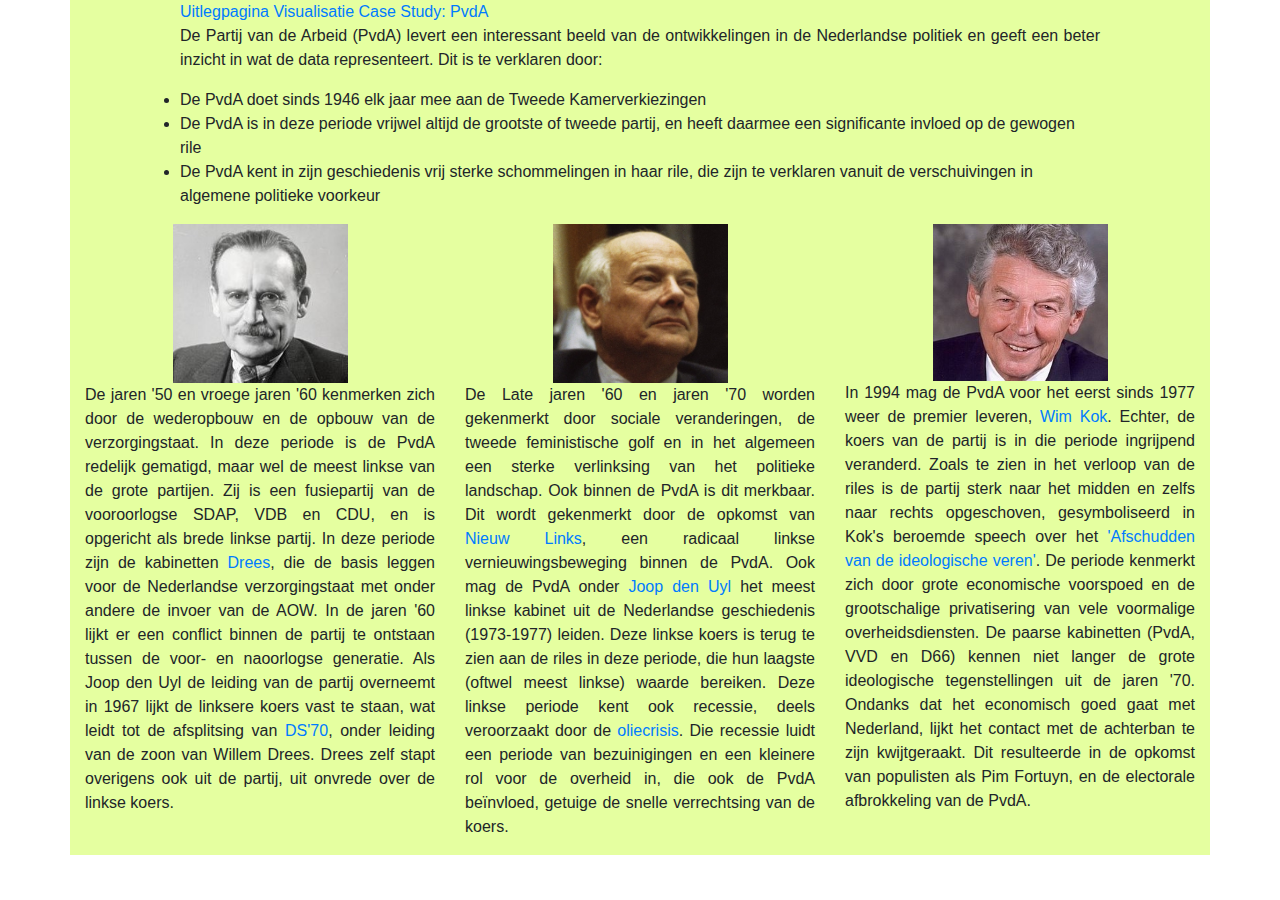
==== casestudy.html @ 3cb7ce27 "JA 24-06-2019" ====
<!-- Joos Akkerman (11304723)
MPROG Project
This file visualizes three graphs that are linked, and visualize changes in political preferences in
the Netherlands -->

<!DOCTYPE html>
<html>
  <head>
    <link rel="stylesheet" type="text/css" href="project.css">
    <link rel="stylesheet" href="https://stackpath.bootstrapcdn.com/bootstrap/4.3.1/css/bootstrap.min.css" integrity="sha384-ggOyR0iXCbMQv3Xipma34MD+dH/1fQ784/j6cY/iJTQUOhcWr7x9JvoRxT2MZw1T" crossorigin="anonymous">
    <script src="https://stackpath.bootstrapcdn.com/bootstrap/4.3.1/js/bootstrap.min.js" integrity="sha384-JjSmVgyd0p3pXB1rRibZUAYoIIy6OrQ6VrjIEaFf/nJGzIxFDsf4x0xIM+B07jRM" crossorigin="anonymous"></script>
    <meta charset="utf-8">
    <title>Politieke Verschuivingen</title>

    <script src="https://d3js.org/d3.v5.min.js"></script>
    <script>
      d3v5 = d3;
      window.d3 = null;
    </script>

    <script src="drawrilePvdA.js"></script>

  </head>

  <body>

    <div class="container">

      <div class="row">

        <div class="col-sm-1"></div>

        <div class="col-sm-10">
          <a href="index.html">Uitlegpagina</a>
          <a href="visualization.html">Visualisatie</a>
          <a href="casestudy.html">Case Study: PvdA</a>
        </div>

      </div>

      <div class="row">

        <div class="col-sm-1"></div>

        <div class="col-sm-10">

          <p>
            De Partij van de Arbeid (PvdA) levert een interessant beeld van de ontwikkelingen in de Nederlandse politiek en geeft een beter
            inzicht in wat de data representeert. Dit is te verklaren door:
            <li>De PvdA doet sinds 1946 elk jaar mee aan de Tweede Kamerverkiezingen</li>
            <li>De PvdA is in deze periode vrijwel altijd de grootste of tweede partij, en heeft daarmee een significante invloed op de
              gewogen rile </li>
            <li>De PvdA kent in zijn geschiedenis vrij sterke schommelingen in haar rile, die zijn te verklaren vanuit de verschuivingen in
              algemene politieke voorkeur</li>

          </p>

        </div>

      </div>

      <div class="row">

        <div class="col-sm-1"></div>

        <div class="col-sm-10">

          <div id="linechart"></div>

        </div>

      </div>

      <div class="row">

        <!-- <div class="col-sm-2"></div> -->

        <div class="col-sm-4">
          <img src="Img/Drees.jpg" width="200px">
          <p>
            De jaren '50 en vroege jaren '60 kenmerken zich door de wederopbouw en de opbouw van de verzorgingstaat. In deze periode is de PvdA
            redelijk gematigd, maar wel de meest linkse van de grote partijen. Zij is een fusiepartij van de vooroorlogse SDAP, VDB en CDU, en is
            opgericht als brede linkse partij. In deze periode zijn de kabinetten <a href="https://www.parlement.com/id/vg09ll01jztw/w_willem_drees">Drees</a>,
            die de basis leggen voor de Nederlandse verzorgingstaat met onder andere de invoer van de AOW. In de jaren '60 lijkt er een conflict
            binnen de partij te ontstaan tussen de voor- en naoorlogse generatie. Als Joop den Uyl de leiding van de partij overneemt in 1967 lijkt
            de linksere koers vast te staan, wat leidt tot de afsplitsing van <a href="https://www.parlement.com/id/vh8lnhrp8wth/democratisch_socialisten_1970_ds_70">DS'70</a>,
            onder leiding van de zoon van Willem Drees. Drees zelf stapt overigens ook uit de partij, uit onvrede over de linkse koers.
          </p>
        </div>

        <div class="col-sm-4">
          <img src="Img/DenUyl.jpg" width="200px">
          <p>
            De Late jaren '60 en jaren '70 worden gekenmerkt door sociale veranderingen, de tweede feministische golf en in het algemeen een sterke
            verlinksing van het politieke landschap. Ook binnen de PvdA is dit merkbaar. Dit wordt gekenmerkt door de opkomst van <a href="https://nl.wikipedia.org/wiki/Nieuw_Links_(PvdA)">Nieuw Links</a>,
            een radicaal linkse vernieuwingsbeweging binnen de PvdA. Ook mag de PvdA onder <a href="https://www.parlement.com/id/vg09llb6zoz6/j_m_joop_den_uyl">Joop den Uyl</a>
            het meest linkse kabinet uit de Nederlandse geschiedenis (1973-1977) leiden. Deze linkse koers is terug te zien aan de riles in
            deze periode, die hun laagste (oftwel meest linkse) waarde bereiken. Deze linkse periode kent ook recessie, deels veroorzaakt
            door de <a href="https://nl.wikipedia.org/wiki/Oliecrisis_van_1973">oliecrisis</a>. Die recessie luidt een periode van bezuinigingen
            en een kleinere rol voor de overheid in, die ook de PvdA beïnvloed, getuige de snelle verrechtsing van de koers.
          </p>
        </div>

        <div class="col-sm-4">
          <img src="Img/Kok.jpg" width="200px">
          <p>
            In 1994 mag de PvdA voor het eerst sinds 1977 weer de premier leveren, <a href="https://www.parlement.com/id/vg09lloazsxv/w_wim_kok">Wim Kok</a>.
            Echter, de koers van de partij is in die periode ingrijpend veranderd. Zoals te zien in het verloop van de riles is de partij sterk naar het
            midden en zelfs naar rechts opgeschoven, gesymboliseerd in Kok's beroemde speech over het <a href="https://www.volkskrant.nl/nieuws-achtergrond/het-afschudden-van-ideologische-veren-is-voor-een-politieke-partij-ook-een-bevrijdende-ervaring-pvda-moet-van-kok-naar-het-politieke-midden~b8d213a6/".>'Afschudden van de ideologische veren'</a>.
            De periode kenmerkt zich door grote economische voorspoed en de grootschalige privatisering van vele voormalige overheidsdiensten.
            De paarse kabinetten (PvdA, VVD en D66) kennen niet langer de grote ideologische tegenstellingen uit de jaren '70. Ondanks
            dat het economisch goed gaat met Nederland, lijkt het contact met de achterban te zijn kwijtgeraakt. Dit resulteerde in de opkomst van
            populisten als Pim Fortuyn, en de electorale afbrokkeling van de PvdA.
          </p>
        </div>



      </div>


    </div>

  </body>

</html>
---- project.css ----
.selector-for-some-widget {
  box-sizing: content-box;
}

#page {
  width: 1000px;
}

.container {
  background-color: rgb(229, 255, 160);
}

.title {
  font-family: arial;
  text-align: center;
  font-size: large;
  margin-top: 20px
}

/* #map {
  position:absolute;
  width: 40%;
  height: 700px;
  /* left: 0px */
/* } */

/* #linechart {
  position:absolute;
  width: 60%;
  height: 300px;
  right: 0px;
} */

/* #changechart {
  position: absolute;
  width: 60%;
  height: 250px;
  top: 350px;
  right: 0px;
} */

.d3-tip {
  line-height: 1;
  padding: 12px;
  background: rgb(86, 1, 237);
  color: #fff;
  border-radius: 1px;
  font-family: arial;
  font-size: 12px;
}

/* Dropdown Button */
.dropbtn {
  background-color: #3498DB;
  color: white;
  padding: 16px;
  font-size: 16px;
  border: none;
  cursor: pointer;
}

/* Dropdown button on hover & focus */
.dropbtn:hover, .dropbtn:focus {
  background-color: #2980B9;
}

/* The container <div> - needed to position the dropdown content */
.dropdown {
  position: relative;
  display: inline-block;
}

/* Dropdown Content (Hidden by Default) */
.dropdown-content {
  display: none;
  position: absolute;
  background-color: #f1f1f1;
  min-width: 160px;
  box-shadow: 0px 8px 16px 0px rgba(0,0,0,0.2);
  z-index: 1;
}

/* Links inside the dropdown */
.dropdown-content a {
  color: black;
  padding: 12px 16px;
  text-decoration: none;
  display: block;
}

/* Change color of dropdown links on hover */
.dropdown-content a:hover {background-color: #ddd}

/* Show the dropdown menu (use JS to add this class to the .dropdown-content container when the user clicks on the dropdown button) */
.show {display:block;}

#placeholder {
  margin-top: 100px;
}

img {
  display: block;
  margin-left: auto;
  margin-right: auto;
  width: 50%;
}

p {
  text-align: justify;
}
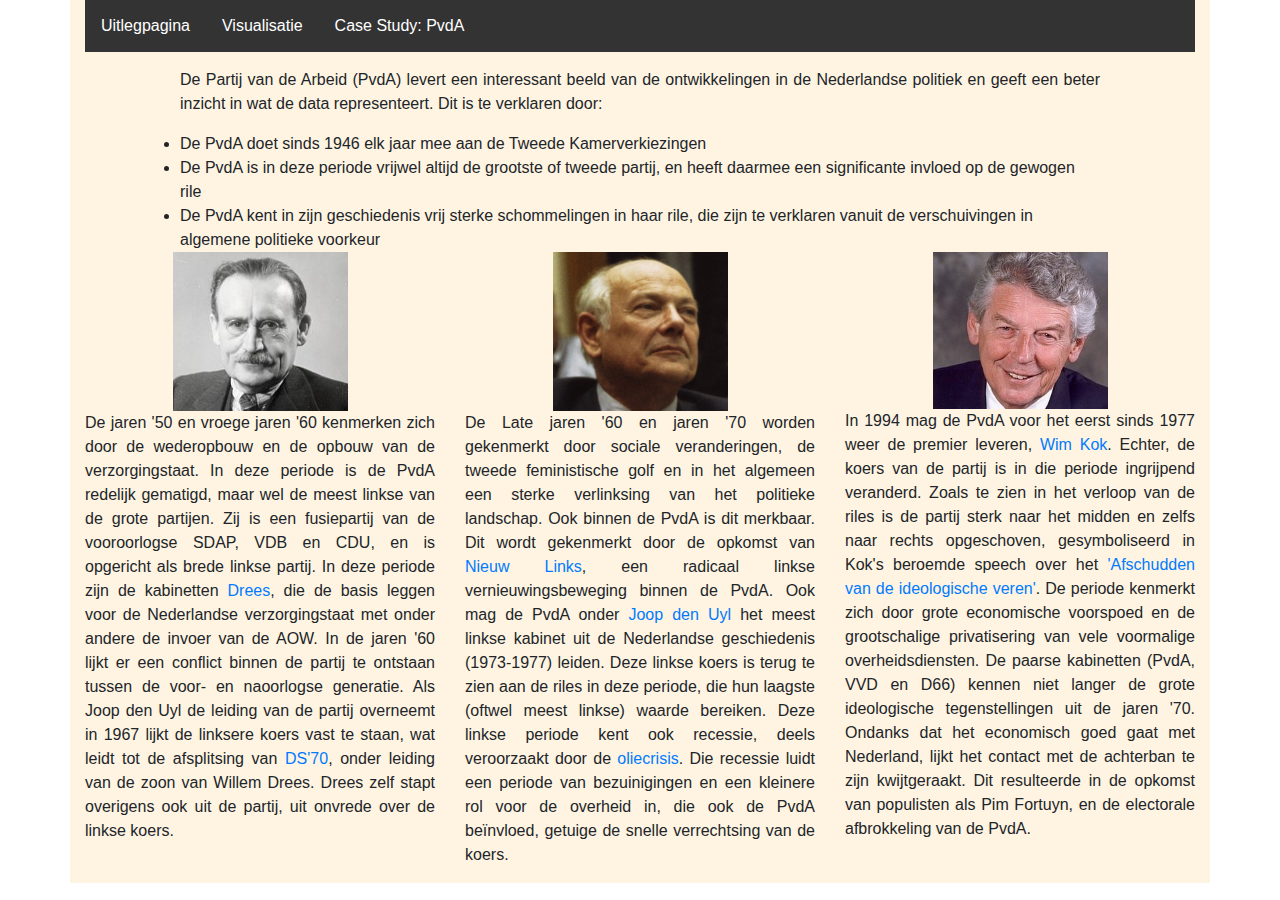
==== commit 7f395b21: "JA 25-06-2019 (2)" ====
--- a/casestudy.html
+++ b/casestudy.html
@@ -18,7 +18,7 @@
       window.d3 = null;
     </script>
 
-    <script src="drawrilePvdA.js"></script>
+    <script src="js/drawrilePvdA.js"></script>
 
   </head>
 
@@ -28,12 +28,12 @@
 
       <div class="row">
 
-        <div class="col-sm-1"></div>
-
-        <div class="col-sm-10">
-          <a href="index.html">Uitlegpagina</a>
-          <a href="visualization.html">Visualisatie</a>
-          <a href="casestudy.html">Case Study: PvdA</a>
+        <div class="col-sm-12">
+          <ul>
+            <li><a href="index.html">Uitlegpagina</a></li>
+            <li><a href="visualization.html">Visualisatie</a></li>
+            <li><a href="casestudy.html">Case Study: PvdA</a></li>
+          </ul>
         </div>
 
       </div>
--- a/project.css
+++ b/project.css
@@ -1,5 +1,29 @@
 .selector-for-some-widget {
   box-sizing: content-box;
+}
+
+ul {
+  list-style-type: none;
+  margin: 0;
+  padding: 0;
+  overflow: hidden;
+  background-color: #333;
+}
+
+li {
+  float: left;
+}
+
+li a {
+  display: block;
+  color: white;
+  text-align: center;
+  padding: 14px 16px;
+  text-decoration: none;
+}
+
+li a:hover {
+  background-color: #111;
 }
 
 #page {
@@ -7,7 +31,7 @@
 }
 
 .container {
-  background-color: rgb(229, 255, 160);
+  background-color: rgb(255, 244, 226);
 }
 
 .title {
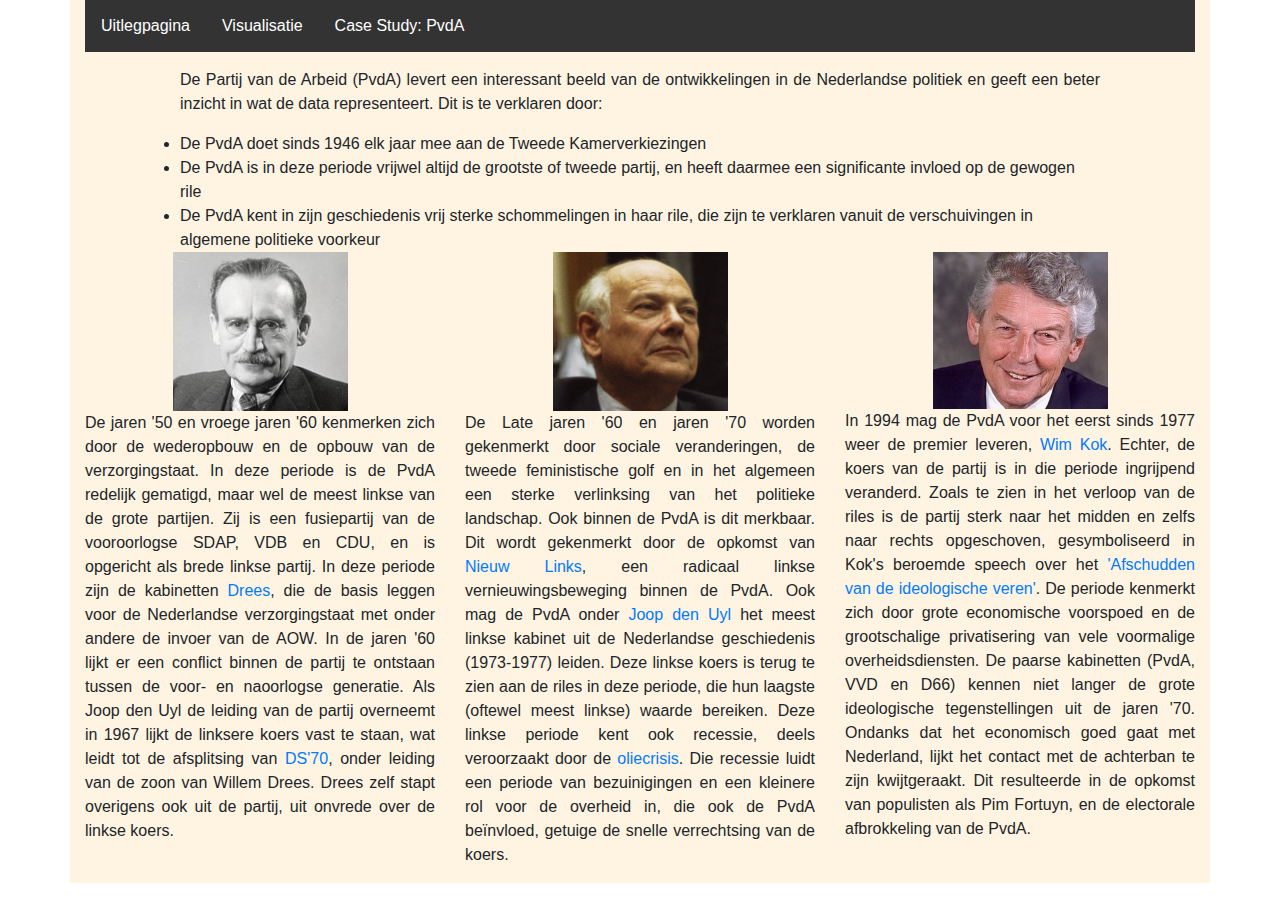
==== commit db240220: "JA 25-06-2019 (3)" ====
--- a/casestudy.html
+++ b/casestudy.html
@@ -73,8 +73,6 @@
 
       <div class="row">
 
-        <!-- <div class="col-sm-2"></div> -->
-
         <div class="col-sm-4">
           <img src="Img/Drees.jpg" width="200px">
           <p>
@@ -95,7 +93,7 @@
             verlinksing van het politieke landschap. Ook binnen de PvdA is dit merkbaar. Dit wordt gekenmerkt door de opkomst van <a href="https://nl.wikipedia.org/wiki/Nieuw_Links_(PvdA)">Nieuw Links</a>,
             een radicaal linkse vernieuwingsbeweging binnen de PvdA. Ook mag de PvdA onder <a href="https://www.parlement.com/id/vg09llb6zoz6/j_m_joop_den_uyl">Joop den Uyl</a>
             het meest linkse kabinet uit de Nederlandse geschiedenis (1973-1977) leiden. Deze linkse koers is terug te zien aan de riles in
-            deze periode, die hun laagste (oftwel meest linkse) waarde bereiken. Deze linkse periode kent ook recessie, deels veroorzaakt
+            deze periode, die hun laagste (oftewel meest linkse) waarde bereiken. Deze linkse periode kent ook recessie, deels veroorzaakt
             door de <a href="https://nl.wikipedia.org/wiki/Oliecrisis_van_1973">oliecrisis</a>. Die recessie luidt een periode van bezuinigingen
             en een kleinere rol voor de overheid in, die ook de PvdA beïnvloed, getuige de snelle verrechtsing van de koers.
           </p>
@@ -114,10 +112,7 @@
           </p>
         </div>
 
-
-
       </div>
-
 
     </div>
 
